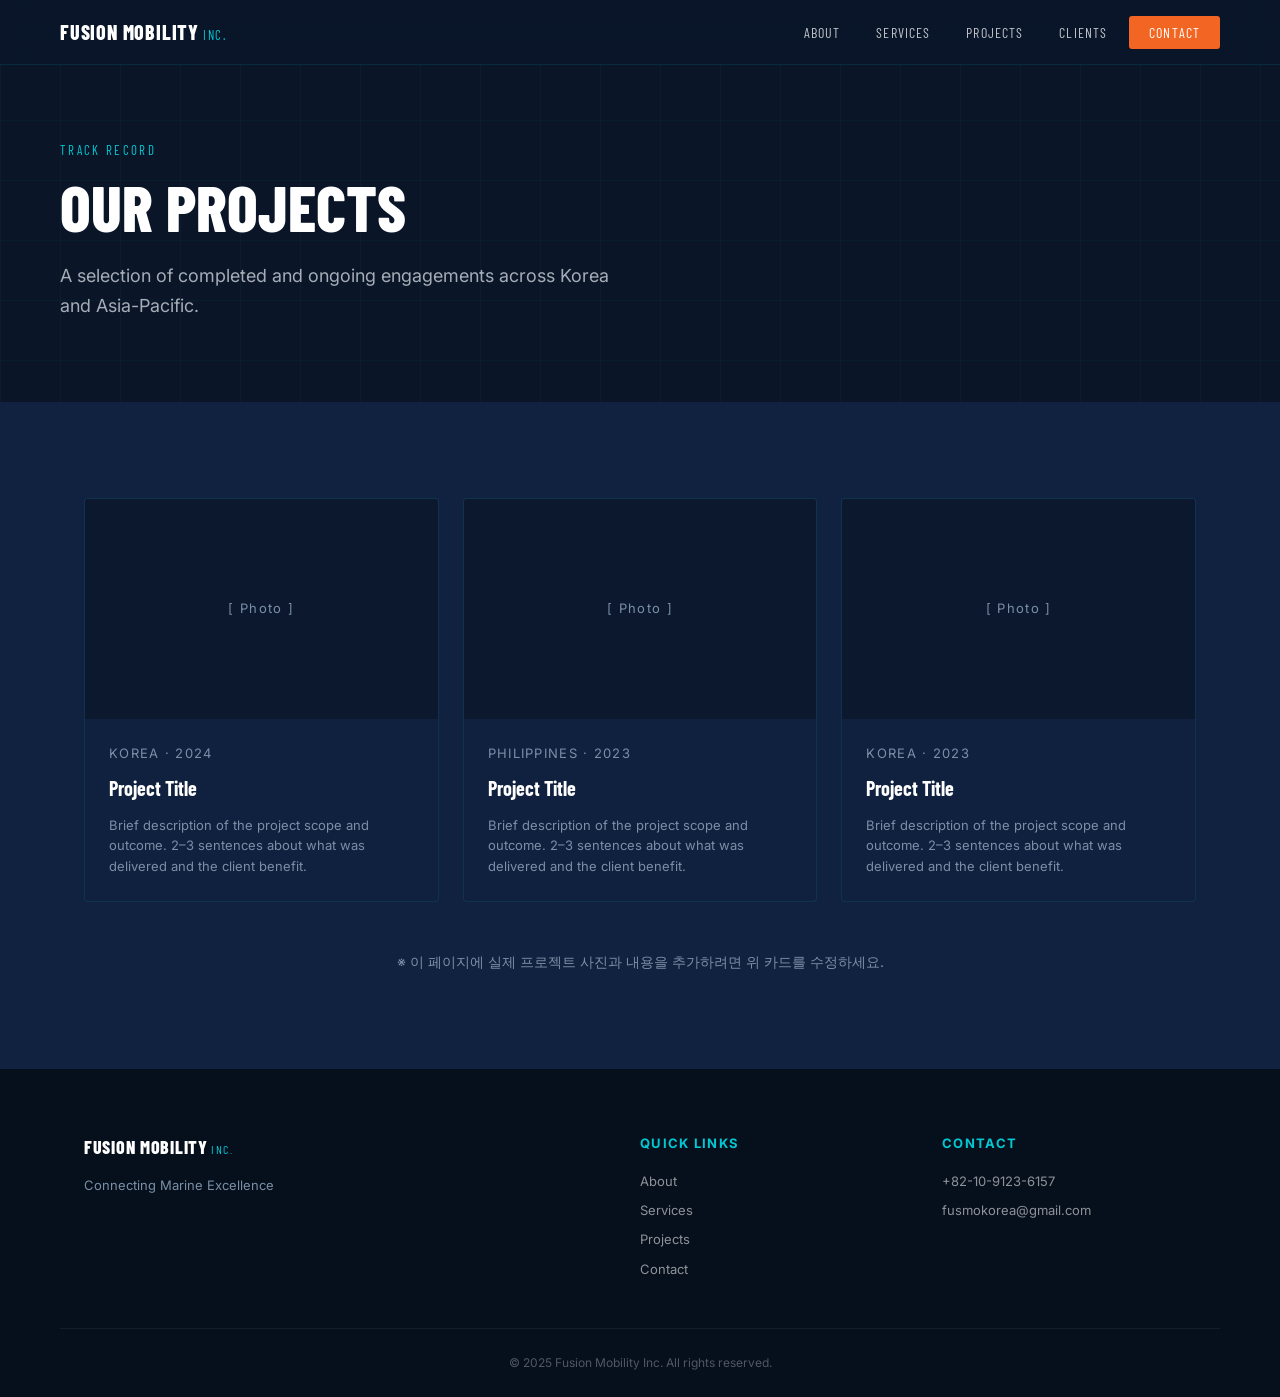
==== projects.html @ 36371d12 "Add files via upload" ====
<!DOCTYPE html>
<html lang="en">
<head>
  <meta charset="UTF-8"/>
  <meta name="viewport" content="width=device-width, initial-scale=1.0"/>
  <title>Projects — Fusion Mobility Inc.</title>
  <link rel="stylesheet" href="assets/css/style.css"/>
  <link rel="preconnect" href="https://fonts.googleapis.com"/>
  <link rel="preconnect" href="https://fonts.gstatic.com" crossorigin/>
  <link href="https://fonts.googleapis.com/css2?family=Barlow+Condensed:wght@400;600;700;800&family=Inter:wght@300;400;500;600&display=swap" rel="stylesheet"/>
</head>
<body>

  <header class="site-header" id="site-header">
    <nav class="nav-inner">
      <a href="index.html" class="logo">
        <span class="logo-main">FUSION MOBILITY</span>
        <span class="logo-sub">INC.</span>
      </a>
      <button class="nav-toggle" id="navToggle" aria-label="Open menu">&#9776;</button>
      <ul class="nav-links" id="navLinks">
        <li><a href="index.html#about">About</a></li>
        <li><a href="index.html#services">Services</a></li>
        <li><a href="projects.html">Projects</a></li>
        <li><a href="index.html#clients">Clients</a></li>
        <li><a href="contact.html" class="nav-cta">Contact</a></li>
      </ul>
    </nav>
  </header>

  <section class="page-hero">
    <div class="page-hero-inner">
      <div class="section-label">Track Record</div>
      <h1>Our Projects</h1>
      <p>A selection of completed and ongoing engagements across Korea and Asia-Pacific.</p>
    </div>
  </section>

  <section class="section" style="background: var(--deep);">
    <div class="container">
      <!-- 
        프로젝트 카드 추가 방법:
        아래 카드 블록을 복사해서 원하는 만큼 추가하세요.
        project-img 안에 <img src="../assets/images/프로젝트사진.jpg" alt="설명"> 을 넣으면 됩니다.
      -->
      <div class="projects-grid">

        <div class="project-card">
          <div class="project-img">[ Photo ]</div>
          <div class="project-body">
            <p class="project-meta">Korea · 2024</p>
            <h3>Project Title</h3>
            <p>Brief description of the project scope and outcome. 2–3 sentences about what was delivered and the client benefit.</p>
          </div>
        </div>

        <div class="project-card">
          <div class="project-img">[ Photo ]</div>
          <div class="project-body">
            <p class="project-meta">Philippines · 2023</p>
            <h3>Project Title</h3>
            <p>Brief description of the project scope and outcome. 2–3 sentences about what was delivered and the client benefit.</p>
          </div>
        </div>

        <div class="project-card">
          <div class="project-img">[ Photo ]</div>
          <div class="project-body">
            <p class="project-meta">Korea · 2023</p>
            <h3>Project Title</h3>
            <p>Brief description of the project scope and outcome. 2–3 sentences about what was delivered and the client benefit.</p>
          </div>
        </div>

      </div>

      <p style="margin-top:48px; color:var(--muted); font-size:14px; text-align:center;">
        ※ 이 페이지에 실제 프로젝트 사진과 내용을 추가하려면 위 카드를 수정하세요.
      </p>
    </div>
  </section>

  <footer class="site-footer">
    <div class="container footer-grid">
      <div class="footer-brand">
        <span class="logo-main">FUSION MOBILITY</span><span class="logo-sub"> INC.</span>
        <p>Connecting Marine Excellence</p>
      </div>
      <div class="footer-col">
        <strong>Quick Links</strong>
        <ul>
          <li><a href="index.html#about">About</a></li>
          <li><a href="index.html#services">Services</a></li>
          <li><a href="projects.html">Projects</a></li>
          <li><a href="contact.html">Contact</a></li>
        </ul>
      </div>
      <div class="footer-col">
        <strong>Contact</strong>
        <ul>
          <li>+82-10-9123-6157</li>
          <li><a href="mailto:fusmokorea@gmail.com">fusmokorea@gmail.com</a></li>
        </ul>
      </div>
    </div>
    <div class="footer-bottom">
      <span>© 2025 Fusion Mobility Inc. All rights reserved.</span>
    </div>
  </footer>

  <script src="assets/js/main.js"></script>
</body>
</html>
---- assets/css/style.css ----
/* =============================================
   FUSION MOBILITY INC — Main Stylesheet
   Color palette:
     Navy   #0A1628
     Deep   #112240
     Cyan   #00C9D4  (accent)
     Orange #F26522  (accent 2)
     Light  #E8EDF3
     White  #FFFFFF
   ============================================= */

*, *::before, *::after { box-sizing: border-box; margin: 0; padding: 0; }

:root {
  --navy:   #0A1628;
  --deep:   #112240;
  --cyan:   #00C9D4;
  --orange: #F26522;
  --light:  #E8EDF3;
  --muted:  #7A8FA6;
  --white:  #FFFFFF;
  --font-display: 'Barlow Condensed', sans-serif;
  --font-body:    'Inter', sans-serif;
  --max-w: 1160px;
  --section-pad: 96px;
}

html { scroll-behavior: smooth; }

body {
  font-family: var(--font-body);
  background: var(--navy);
  color: var(--light);
  line-height: 1.65;
  font-size: 16px;
}

a { color: inherit; text-decoration: none; }

/* ── UTILITY ── */
.container { max-width: var(--max-w); margin: 0 auto; padding: 0 24px; }
.section    { padding: var(--section-pad) 0; }
.section-label {
  font-family: var(--font-display);
  font-size: 13px;
  letter-spacing: 0.18em;
  text-transform: uppercase;
  color: var(--cyan);
  margin-bottom: 12px;
}
.section-title {
  font-family: var(--font-display);
  font-size: clamp(32px, 5vw, 52px);
  font-weight: 700;
  line-height: 1.1;
  color: var(--white);
  margin-bottom: 48px;
}

/* ── BUTTONS ── */
.btn {
  display: inline-block;
  font-family: var(--font-display);
  font-weight: 600;
  font-size: 15px;
  letter-spacing: 0.06em;
  text-transform: uppercase;
  padding: 14px 32px;
  border-radius: 3px;
  transition: all 0.2s;
  cursor: pointer;
  border: 2px solid transparent;
}
.btn-primary {
  background: var(--orange);
  color: var(--white);
  border-color: var(--orange);
}
.btn-primary:hover { background: #d9531c; border-color: #d9531c; }
.btn-ghost {
  background: transparent;
  color: var(--white);
  border-color: rgba(255,255,255,0.35);
}
.btn-ghost:hover { border-color: var(--cyan); color: var(--cyan); }

/* ── HEADER / NAV ── */
.site-header {
  position: fixed;
  top: 0; left: 0; right: 0;
  z-index: 100;
  padding: 0 24px;
  background: rgba(10, 22, 40, 0.85);
  backdrop-filter: blur(12px);
  border-bottom: 1px solid rgba(0,201,212,0.12);
  transition: background 0.3s;
}
.nav-inner {
  max-width: var(--max-w);
  margin: 0 auto;
  height: 64px;
  display: flex;
  align-items: center;
  justify-content: space-between;
}
.logo { display: flex; align-items: baseline; gap: 4px; }
.logo-main {
  font-family: var(--font-display);
  font-weight: 800;
  font-size: 20px;
  letter-spacing: 0.04em;
  color: var(--white);
}
.logo-sub {
  font-family: var(--font-display);
  font-size: 13px;
  color: var(--cyan);
  letter-spacing: 0.12em;
}
.nav-links {
  list-style: none;
  display: flex;
  gap: 8px;
  align-items: center;
}
.nav-links a {
  font-family: var(--font-display);
  font-size: 14px;
  letter-spacing: 0.08em;
  text-transform: uppercase;
  color: rgba(255,255,255,0.75);
  padding: 8px 14px;
  border-radius: 3px;
  transition: color 0.2s;
}
.nav-links a:hover { color: var(--cyan); }
.nav-cta {
  background: var(--orange) !important;
  color: var(--white) !important;
  padding: 8px 20px !important;
}
.nav-cta:hover { background: #d9531c !important; }
.nav-toggle {
  display: none;
  background: none;
  border: none;
  color: var(--white);
  font-size: 24px;
  cursor: pointer;
}

/* ── HERO ── */
.hero {
  min-height: 100vh;
  background: var(--navy);
  display: flex;
  flex-direction: column;
  justify-content: center;
  padding: 120px 24px 80px;
  position: relative;
  overflow: hidden;
}
.hero-bg-lines {
  position: absolute;
  inset: 0;
  background-image:
    linear-gradient(rgba(0,201,212,0.04) 1px, transparent 1px),
    linear-gradient(90deg, rgba(0,201,212,0.04) 1px, transparent 1px);
  background-size: 60px 60px;
  pointer-events: none;
}
.hero::after {
  content: '';
  position: absolute;
  top: -200px; right: -200px;
  width: 700px; height: 700px;
  background: radial-gradient(circle, rgba(0,201,212,0.07) 0%, transparent 65%);
  pointer-events: none;
}
.hero-content {
  max-width: var(--max-w);
  margin: 0 auto;
  width: 100%;
  position: relative;
  z-index: 1;
}
.hero-eyebrow {
  font-family: var(--font-display);
  font-size: 13px;
  letter-spacing: 0.2em;
  text-transform: uppercase;
  color: var(--cyan);
  margin-bottom: 20px;
}
.hero-title {
  font-family: var(--font-display);
  font-size: clamp(48px, 8vw, 90px);
  font-weight: 800;
  line-height: 1.0;
  color: var(--white);
  margin-bottom: 28px;
  text-transform: uppercase;
}
.hero-accent { color: var(--cyan); }
.hero-sub {
  font-size: 18px;
  color: rgba(232,237,243,0.7);
  margin-bottom: 40px;
  max-width: 520px;
  line-height: 1.7;
}
.hero-actions { display: flex; gap: 16px; flex-wrap: wrap; }
.hero-stats {
  max-width: var(--max-w);
  margin: 60px auto 0;
  width: 100%;
  display: grid;
  grid-template-columns: repeat(4, 1fr);
  gap: 1px;
  background: rgba(0,201,212,0.15);
  border: 1px solid rgba(0,201,212,0.15);
  border-radius: 4px;
  position: relative;
  z-index: 1;
}
.stat {
  background: rgba(17,34,64,0.8);
  padding: 28px 20px;
  display: flex;
  flex-direction: column;
  align-items: center;
  gap: 4px;
}
.stat-num {
  font-family: var(--font-display);
  font-size: 40px;
  font-weight: 700;
  color: var(--cyan);
  line-height: 1;
}
.stat-label {
  font-size: 12px;
  text-transform: uppercase;
  letter-spacing: 0.1em;
  color: var(--muted);
}

/* ── ABOUT ── */
.about { background: var(--deep); }
.about-grid {
  display: grid;
  grid-template-columns: 1fr 1fr;
  gap: 64px;
  align-items: start;
}
.about-text p {
  color: rgba(232,237,243,0.8);
  margin-bottom: 20px;
  font-size: 16px;
}
.about-certs { display: flex; flex-direction: column; gap: 20px; }
.cert-item {
  display: flex;
  gap: 16px;
  align-items: flex-start;
  padding: 20px;
  background: rgba(10,22,40,0.6);
  border: 1px solid rgba(0,201,212,0.12);
  border-radius: 4px;
}
.cert-track { border-color: rgba(242,101,34,0.2); }
.cert-icon { font-size: 20px; color: var(--cyan); flex-shrink: 0; margin-top: 2px; }
.cert-item strong { display: block; font-size: 14px; font-weight: 600; color: var(--white); margin-bottom: 2px; }
.cert-item span { font-size: 13px; color: var(--muted); }

/* ── SERVICES ── */
.services { background: var(--navy); }
.services-grid {
  display: grid;
  grid-template-columns: repeat(4, 1fr);
  gap: 1px;
  background: rgba(0,201,212,0.08);
  border: 1px solid rgba(0,201,212,0.08);
  border-radius: 4px;
  overflow: hidden;
}
.service-card {
  background: var(--deep);
  padding: 32px 24px;
  display: flex;
  flex-direction: column;
  gap: 10px;
  transition: background 0.2s;
  position: relative;
}
.service-card:hover { background: rgba(0,201,212,0.06); }
.service-num {
  font-family: var(--font-display);
  font-size: 13px;
  letter-spacing: 0.12em;
  color: var(--cyan);
  font-weight: 600;
}
.service-card h3 {
  font-family: var(--font-display);
  font-size: 20px;
  font-weight: 700;
  color: var(--white);
  line-height: 1.2;
}
.service-card p {
  font-size: 13px;
  color: var(--muted);
  line-height: 1.55;
  flex: 1;
}
.card-arrow {
  font-size: 18px;
  color: var(--orange);
  transition: transform 0.2s;
}
.service-card:hover .card-arrow { transform: translateX(4px); }

/* ── CLIENTS ── */
.clients { background: var(--deep); }
.clients-grid {
  display: grid;
  grid-template-columns: repeat(3, 1fr);
  gap: 16px;
}
.client-item {
  background: rgba(10,22,40,0.6);
  border: 1px solid rgba(0,201,212,0.12);
  border-radius: 4px;
  padding: 28px 24px;
  font-family: var(--font-display);
  font-size: 20px;
  font-weight: 600;
  color: var(--white);
  text-align: center;
  letter-spacing: 0.03em;
  transition: border-color 0.2s;
}
.client-item:hover { border-color: var(--cyan); }

/* ── CTA STRIP ── */
.cta-strip {
  background: linear-gradient(135deg, var(--orange) 0%, #c44d0f 100%);
  padding: 64px 24px;
}
.cta-inner {
  display: flex;
  align-items: center;
  justify-content: space-between;
  gap: 32px;
  flex-wrap: wrap;
}
.cta-inner h2 {
  font-family: var(--font-display);
  font-size: clamp(24px, 4vw, 40px);
  font-weight: 700;
  color: var(--white);
}
.cta-strip .btn-primary {
  background: var(--white);
  color: var(--orange);
  border-color: var(--white);
}
.cta-strip .btn-primary:hover { background: var(--light); }

/* ── FOOTER ── */
.site-footer {
  background: #060f1c;
  padding: 64px 24px 0;
}
.footer-grid {
  display: grid;
  grid-template-columns: 2fr 1fr 1fr;
  gap: 48px;
  padding-bottom: 48px;
  border-bottom: 1px solid rgba(255,255,255,0.06);
}
.footer-brand .logo-main { font-family: var(--font-display); font-weight: 800; font-size: 18px; color: var(--white); }
.footer-brand .logo-sub  { font-family: var(--font-display); font-size: 12px; color: var(--cyan); letter-spacing: 0.12em; }
.footer-brand p { font-size: 13px; color: var(--muted); margin-top: 12px; }
.footer-col strong { font-size: 13px; text-transform: uppercase; letter-spacing: 0.1em; color: var(--cyan); display: block; margin-bottom: 16px; }
.footer-col ul { list-style: none; display: flex; flex-direction: column; gap: 8px; }
.footer-col li { font-size: 13px; color: rgba(255,255,255,0.55); }
.footer-col a:hover { color: var(--cyan); }
.footer-bottom {
  text-align: center;
  padding: 24px 0;
  font-size: 12px;
  color: rgba(255,255,255,0.3);
}

/* ── SERVICE DETAIL PAGES ── */
.page-hero {
  padding: 140px 24px 80px;
  background: var(--navy);
  position: relative;
  overflow: hidden;
}
.page-hero::before {
  content: '';
  position: absolute;
  inset: 0;
  background-image:
    linear-gradient(rgba(0,201,212,0.04) 1px, transparent 1px),
    linear-gradient(90deg, rgba(0,201,212,0.04) 1px, transparent 1px);
  background-size: 60px 60px;
}
.page-hero-inner { max-width: var(--max-w); margin: 0 auto; position: relative; }
.page-hero .service-num {
  display: block;
  font-family: var(--font-display);
  font-size: 13px;
  letter-spacing: 0.18em;
  color: var(--cyan);
  margin-bottom: 16px;
}
.page-hero h1 {
  font-family: var(--font-display);
  font-size: clamp(36px, 6vw, 64px);
  font-weight: 800;
  color: var(--white);
  text-transform: uppercase;
  line-height: 1.05;
  margin-bottom: 20px;
}
.page-hero p {
  font-size: 18px;
  color: rgba(232,237,243,0.7);
  max-width: 560px;
  line-height: 1.7;
}
.service-detail-body { background: var(--deep); }
.detail-grid {
  display: grid;
  grid-template-columns: 1fr 1fr;
  gap: 64px;
  padding: var(--section-pad) 0;
}
.detail-points { display: flex; flex-direction: column; gap: 24px; }
.detail-point {
  padding: 24px;
  background: rgba(10,22,40,0.5);
  border-left: 3px solid var(--cyan);
  border-radius: 0 4px 4px 0;
}
.detail-point h4 {
  font-family: var(--font-display);
  font-size: 16px;
  font-weight: 700;
  color: var(--white);
  margin-bottom: 8px;
}
.detail-point p { font-size: 14px; color: var(--muted); line-height: 1.6; }
.detail-cta { margin-top: 48px; }
.detail-intro { font-size: 16px; color: rgba(232,237,243,0.8); line-height: 1.75; margin-bottom: 32px; }

/* ── CONTACT PAGE ── */
.contact-section { background: var(--deep); padding: var(--section-pad) 24px; }
.contact-grid {
  max-width: var(--max-w);
  margin: 0 auto;
  display: grid;
  grid-template-columns: 1fr 1.4fr;
  gap: 64px;
}
.contact-info { display: flex; flex-direction: column; gap: 28px; }
.contact-block strong { display: block; font-size: 13px; letter-spacing: 0.1em; text-transform: uppercase; color: var(--cyan); margin-bottom: 8px; }
.contact-block p, .contact-block a { font-size: 15px; color: rgba(232,237,243,0.8); line-height: 1.65; }
.contact-block a:hover { color: var(--cyan); }
.contact-form { display: flex; flex-direction: column; gap: 16px; }
.form-row { display: grid; grid-template-columns: 1fr 1fr; gap: 16px; }
.form-field { display: flex; flex-direction: column; gap: 6px; }
.form-field label { font-size: 12px; letter-spacing: 0.1em; text-transform: uppercase; color: var(--muted); }
.form-field input,
.form-field select,
.form-field textarea {
  background: rgba(10,22,40,0.6);
  border: 1px solid rgba(0,201,212,0.2);
  border-radius: 3px;
  padding: 12px 16px;
  color: var(--white);
  font-family: var(--font-body);
  font-size: 15px;
  outline: none;
  transition: border-color 0.2s;
}
.form-field input:focus,
.form-field select:focus,
.form-field textarea:focus { border-color: var(--cyan); }
.form-field select { appearance: none; }
.form-field textarea { resize: vertical; min-height: 140px; }
.form-submit { margin-top: 8px; }

/* ── PROJECTS PAGE ── */
.projects-grid {
  display: grid;
  grid-template-columns: repeat(3, 1fr);
  gap: 24px;
}
.project-card {
  background: rgba(17,34,64,0.8);
  border: 1px solid rgba(0,201,212,0.1);
  border-radius: 4px;
  overflow: hidden;
  transition: border-color 0.2s, transform 0.2s;
}
.project-card:hover { border-color: var(--cyan); transform: translateY(-3px); }
.project-img {
  width: 100%; height: 220px;
  background: rgba(10,22,40,0.8);
  display: flex;
  align-items: center;
  justify-content: center;
  color: var(--muted);
  font-size: 13px;
  letter-spacing: 0.1em;
}
.project-body { padding: 24px; }
.project-meta {
  font-size: 12px;
  color: var(--cyan);
  text-transform: uppercase;
  letter-spacing: 0.1em;
  margin-bottom: 8px;
}
.project-body h3 {
  font-family: var(--font-display);
  font-size: 20px;
  color: var(--white);
  margin-bottom: 10px;
}
.project-body p { font-size: 13px; color: var(--muted); line-height: 1.6; }

/* ── RESPONSIVE ── */
@media (max-width: 1024px) {
  .services-grid { grid-template-columns: repeat(2, 1fr); }
  .hero-stats { grid-template-columns: repeat(2, 1fr); }
}

@media (max-width: 768px) {
  :root { --section-pad: 64px; }
  .nav-links {
    display: none;
    position: absolute;
    top: 64px; left: 0; right: 0;
    background: var(--deep);
    flex-direction: column;
    padding: 16px 0;
    border-bottom: 1px solid rgba(0,201,212,0.12);
  }
  .nav-links.open { display: flex; }
  .nav-toggle { display: block; }
  .hero-title { font-size: clamp(38px, 10vw, 60px); }
  .about-grid { grid-template-columns: 1fr; gap: 40px; }
  .services-grid { grid-template-columns: 1fr; }
  .clients-grid { grid-template-columns: 1fr 1fr; }
  .footer-grid { grid-template-columns: 1fr; }
  .contact-grid { grid-template-columns: 1fr; }
  .detail-grid { grid-template-columns: 1fr; }
  .form-row { grid-template-columns: 1fr; }
  .projects-grid { grid-template-columns: 1fr; }
  .cta-inner { flex-direction: column; text-align: center; }
  .br-desk { display: none; }
}

@media (max-width: 480px) {
  .hero-stats { grid-template-columns: 1fr 1fr; }
  .clients-grid { grid-template-columns: 1fr; }
}
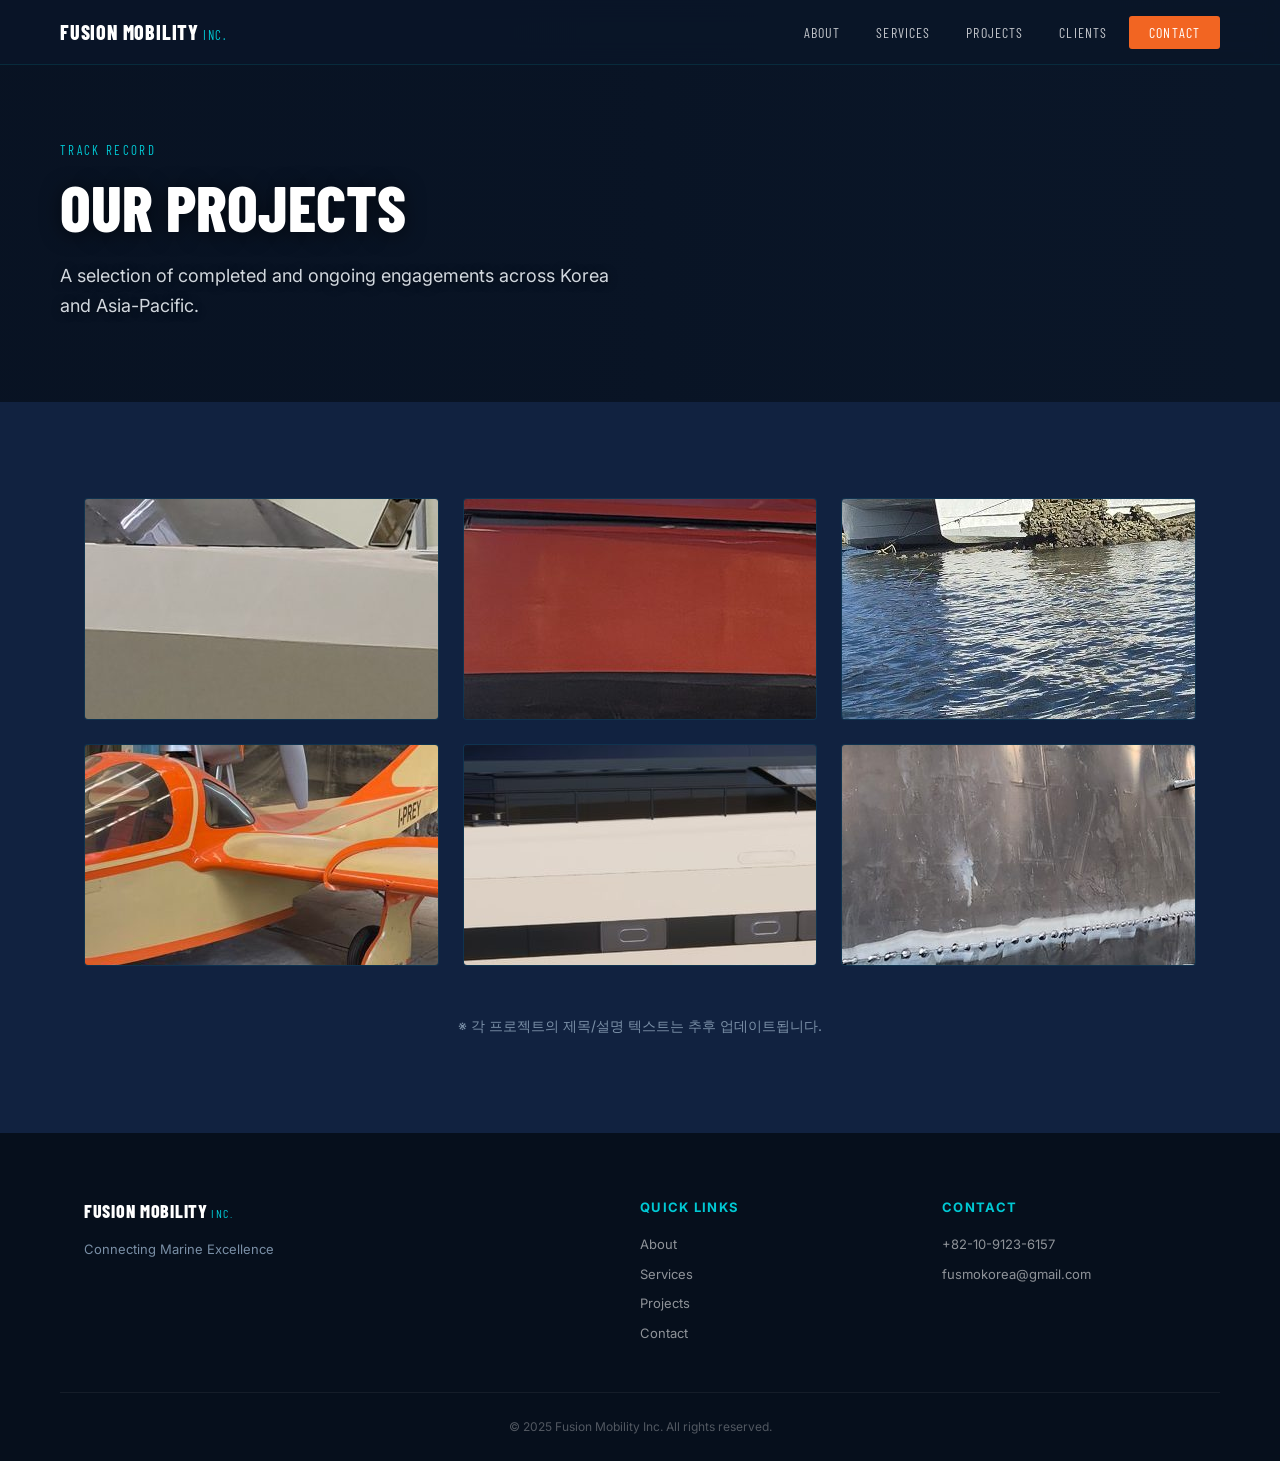
==== commit b187e14b: "Add files via upload" ====
--- a/projects.html
+++ b/projects.html
@@ -42,40 +42,38 @@
         프로젝트 카드 추가 방법:
         아래 카드 블록을 복사해서 원하는 만큼 추가하세요.
         project-img 안에 <img src="../assets/images/프로젝트사진.jpg" alt="설명"> 을 넣으면 됩니다.
+        설명 텍스트(project-body)는 추후 업데이트 예정 — 현재는 사진만 표시.
       -->
       <div class="projects-grid">
 
         <div class="project-card">
-          <div class="project-img">[ Photo ]</div>
-          <div class="project-body">
-            <p class="project-meta">Korea · 2024</p>
-            <h3>Project Title</h3>
-            <p>Brief description of the project scope and outcome. 2–3 sentences about what was delivered and the client benefit.</p>
-          </div>
+          <div class="project-img"><img src="assets/images/project-01.jpg" alt="알루미늄 선체 건조 작업"/></div>
         </div>
 
         <div class="project-card">
-          <div class="project-img">[ Photo ]</div>
-          <div class="project-body">
-            <p class="project-meta">Philippines · 2023</p>
-            <h3>Project Title</h3>
-            <p>Brief description of the project scope and outcome. 2–3 sentences about what was delivered and the client benefit.</p>
-          </div>
+          <div class="project-img"><img src="assets/images/project-02.jpg" alt="FMB 400 진수 작업"/></div>
         </div>
 
         <div class="project-card">
-          <div class="project-img">[ Photo ]</div>
-          <div class="project-body">
-            <p class="project-meta">Korea · 2023</p>
-            <h3>Project Title</h3>
-            <p>Brief description of the project scope and outcome. 2–3 sentences about what was delivered and the client benefit.</p>
-          </div>
+          <div class="project-img"><img src="assets/images/project-03.jpg" alt="카타마란 현장 인도"/></div>
+        </div>
+
+        <div class="project-card">
+          <div class="project-img"><img src="assets/images/project-04.jpg" alt="항공기 프로젝트"/></div>
+        </div>
+
+        <div class="project-card">
+          <div class="project-img"><img src="assets/images/project-05.jpg" alt="카타마란 디자인 렌더링"/></div>
+        </div>
+
+        <div class="project-card">
+          <div class="project-img"><img src="assets/images/project-06.jpg" alt="카타마란 선체 건조"/></div>
         </div>
 
       </div>
 
       <p style="margin-top:48px; color:var(--muted); font-size:14px; text-align:center;">
-        ※ 이 페이지에 실제 프로젝트 사진과 내용을 추가하려면 위 카드를 수정하세요.
+        ※ 각 프로젝트의 제목/설명 텍스트는 추후 업데이트됩니다.
       </p>
     </div>
   </section>
--- a/assets/css/style.css
+++ b/assets/css/style.css
@@ -1,12 +1,5 @@
 /* =============================================
    FUSION MOBILITY INC — Main Stylesheet
-   Color palette:
-     Navy   #0A1628
-     Deep   #112240
-     Cyan   #00C9D4  (accent)
-     Orange #F26522  (accent 2)
-     Light  #E8EDF3
-     White  #FFFFFF
    ============================================= */
 
 *, *::before, *::after { box-sizing: border-box; margin: 0; padding: 0; }
@@ -37,7 +30,6 @@
 
 a { color: inherit; text-decoration: none; }
 
-/* ── UTILITY ── */
 .container { max-width: var(--max-w); margin: 0 auto; padding: 0 24px; }
 .section    { padding: var(--section-pad) 0; }
 .section-label {
@@ -71,26 +63,18 @@
   cursor: pointer;
   border: 2px solid transparent;
 }
-.btn-primary {
-  background: var(--orange);
-  color: var(--white);
-  border-color: var(--orange);
-}
-.btn-primary:hover { background: #d9531c; border-color: #d9531c; }
-.btn-ghost {
-  background: transparent;
-  color: var(--white);
-  border-color: rgba(255,255,255,0.35);
-}
-.btn-ghost:hover { border-color: var(--cyan); color: var(--cyan); }
-
-/* ── HEADER / NAV ── */
+.btn-primary { background: var(--orange); color: var(--white); border-color: var(--orange); }
+.btn-primary:hover { background: #d9531c; border-color: #d9531c; transform: translateY(-1px); }
+.btn-ghost { background: transparent; color: var(--white); border-color: rgba(255,255,255,0.5); }
+.btn-ghost:hover { border-color: var(--cyan); color: var(--cyan); transform: translateY(-1px); }
+
+/* ── HEADER ── */
 .site-header {
   position: fixed;
   top: 0; left: 0; right: 0;
   z-index: 100;
   padding: 0 24px;
-  background: rgba(10, 22, 40, 0.85);
+  background: rgba(10,22,40,0.88);
   backdrop-filter: blur(12px);
   border-bottom: 1px solid rgba(0,201,212,0.12);
   transition: background 0.3s;
@@ -104,25 +88,9 @@
   justify-content: space-between;
 }
 .logo { display: flex; align-items: baseline; gap: 4px; }
-.logo-main {
-  font-family: var(--font-display);
-  font-weight: 800;
-  font-size: 20px;
-  letter-spacing: 0.04em;
-  color: var(--white);
-}
-.logo-sub {
-  font-family: var(--font-display);
-  font-size: 13px;
-  color: var(--cyan);
-  letter-spacing: 0.12em;
-}
-.nav-links {
-  list-style: none;
-  display: flex;
-  gap: 8px;
-  align-items: center;
-}
+.logo-main { font-family: var(--font-display); font-weight: 800; font-size: 20px; letter-spacing: 0.04em; color: var(--white); }
+.logo-sub  { font-family: var(--font-display); font-size: 13px; color: var(--cyan); letter-spacing: 0.12em; }
+.nav-links { list-style: none; display: flex; gap: 8px; align-items: center; }
 .nav-links a {
   font-family: var(--font-display);
   font-size: 14px;
@@ -134,25 +102,14 @@
   transition: color 0.2s;
 }
 .nav-links a:hover { color: var(--cyan); }
-.nav-cta {
-  background: var(--orange) !important;
-  color: var(--white) !important;
-  padding: 8px 20px !important;
-}
+.nav-cta { background: var(--orange) !important; color: var(--white) !important; padding: 8px 20px !important; }
 .nav-cta:hover { background: #d9531c !important; }
-.nav-toggle {
-  display: none;
-  background: none;
-  border: none;
-  color: var(--white);
-  font-size: 24px;
-  cursor: pointer;
-}
+.nav-toggle { display: none; background: none; border: none; color: var(--white); font-size: 24px; cursor: pointer; }
 
 /* ── HERO ── */
 .hero {
   min-height: 100vh;
-  background: var(--navy);
+  background: url('../images/hero-bg.jpg') center/cover no-repeat;
   display: flex;
   flex-direction: column;
   justify-content: center;
@@ -160,23 +117,22 @@
   position: relative;
   overflow: hidden;
 }
-.hero-bg-lines {
+/* 좌측만 어둡게, 우측 이미지 선명하게 */
+.hero::before {
+  content: '';
   position: absolute;
   inset: 0;
-  background-image:
-    linear-gradient(rgba(0,201,212,0.04) 1px, transparent 1px),
-    linear-gradient(90deg, rgba(0,201,212,0.04) 1px, transparent 1px);
-  background-size: 60px 60px;
+  background: linear-gradient(
+    to right,
+    rgba(8,18,34,0.88) 0%,
+    rgba(8,18,34,0.65) 38%,
+    rgba(8,18,34,0.18) 62%,
+    transparent 100%
+  );
+  z-index: 0;
   pointer-events: none;
 }
-.hero::after {
-  content: '';
-  position: absolute;
-  top: -200px; right: -200px;
-  width: 700px; height: 700px;
-  background: radial-gradient(circle, rgba(0,201,212,0.07) 0%, transparent 65%);
-  pointer-events: none;
-}
+.hero-bg-lines { display: none; }
 .hero-content {
   max-width: var(--max-w);
   margin: 0 auto;
@@ -200,16 +156,21 @@
   color: var(--white);
   margin-bottom: 28px;
   text-transform: uppercase;
+  text-shadow: 0 2px 24px rgba(0,0,0,0.5);
+  max-width: 700px;
 }
 .hero-accent { color: var(--cyan); }
 .hero-sub {
   font-size: 18px;
-  color: rgba(232,237,243,0.7);
+  color: rgba(232,237,243,0.90);
   margin-bottom: 40px;
-  max-width: 520px;
+  max-width: 480px;
   line-height: 1.7;
+  text-shadow: 0 1px 10px rgba(0,0,0,0.6);
 }
 .hero-actions { display: flex; gap: 16px; flex-wrap: wrap; }
+
+/* ── STATS HOVER ── */
 .hero-stats {
   max-width: var(--max-w);
   margin: 60px auto 0;
@@ -217,167 +178,142 @@
   display: grid;
   grid-template-columns: repeat(4, 1fr);
   gap: 1px;
-  background: rgba(0,201,212,0.15);
-  border: 1px solid rgba(0,201,212,0.15);
+  background: rgba(0,201,212,0.20);
+  border: 1px solid rgba(0,201,212,0.20);
   border-radius: 4px;
   position: relative;
   z-index: 1;
 }
 .stat {
-  background: rgba(17,34,64,0.8);
+  background: rgba(10,22,40,0.82);
+  backdrop-filter: blur(8px);
   padding: 28px 20px;
   display: flex;
   flex-direction: column;
   align-items: center;
-  gap: 4px;
-}
+  gap: 6px;
+  cursor: default;
+  transition: background 0.3s, transform 0.3s;
+  position: relative;
+  overflow: hidden;
+}
+.stat::before {
+  content: '';
+  position: absolute;
+  bottom: 0; left: 0; right: 0;
+  height: 3px;
+  background: var(--cyan);
+  transform: scaleX(0);
+  transition: transform 0.3s ease;
+}
+.stat:hover { background: rgba(0,201,212,0.14); transform: translateY(-4px); }
+.stat:hover::before { transform: scaleX(1); }
 .stat-num {
   font-family: var(--font-display);
-  font-size: 40px;
+  font-size: 44px;
   font-weight: 700;
   color: var(--cyan);
   line-height: 1;
-}
+  transition: color 0.3s, transform 0.3s;
+}
+.stat:hover .stat-num { color: var(--white); transform: scale(1.08); }
 .stat-label {
   font-size: 12px;
   text-transform: uppercase;
-  letter-spacing: 0.1em;
+  letter-spacing: 0.12em;
   color: var(--muted);
-}
-
-/* ── ABOUT ── */
-.about { background: var(--deep); }
-.about-grid {
-  display: grid;
-  grid-template-columns: 1fr 1fr;
-  gap: 64px;
-  align-items: start;
-}
-.about-text p {
-  color: rgba(232,237,243,0.8);
-  margin-bottom: 20px;
-  font-size: 16px;
-}
+  transition: color 0.3s;
+}
+.stat:hover .stat-label { color: var(--cyan); }
+
+/* ── ABOUT — 배경 이미지 선명하게 ── */
+.about {
+  background: url('../images/about-bg.jpg') center/cover no-repeat;
+  position: relative;
+}
+.about::before {
+  content: '';
+  position: absolute;
+  inset: 0;
+  background: rgba(8,18,34,0.60);  /* 60%만 — 이미지 보임 */
+  z-index: 0;
+}
+.about .container { position: relative; z-index: 1; }
+.about-grid { display: grid; grid-template-columns: 1fr 1fr; gap: 64px; align-items: start; }
+.about-text p { color: rgba(232,237,243,0.90); margin-bottom: 20px; font-size: 16px; }
 .about-certs { display: flex; flex-direction: column; gap: 20px; }
 .cert-item {
-  display: flex;
-  gap: 16px;
-  align-items: flex-start;
+  display: flex; gap: 16px; align-items: flex-start;
   padding: 20px;
-  background: rgba(10,22,40,0.6);
-  border: 1px solid rgba(0,201,212,0.12);
+  background: rgba(8,18,34,0.55);
+  border: 1px solid rgba(0,201,212,0.20);
   border-radius: 4px;
-}
-.cert-track { border-color: rgba(242,101,34,0.2); }
+  transition: border-color 0.25s, background 0.25s;
+}
+.cert-item:hover { border-color: var(--cyan); background: rgba(0,201,212,0.10); }
+.cert-track { border-color: rgba(242,101,34,0.30); }
+.cert-track:hover { border-color: var(--orange); background: rgba(242,101,34,0.08); }
 .cert-icon { font-size: 20px; color: var(--cyan); flex-shrink: 0; margin-top: 2px; }
 .cert-item strong { display: block; font-size: 14px; font-weight: 600; color: var(--white); margin-bottom: 2px; }
 .cert-item span { font-size: 13px; color: var(--muted); }
 
-/* ── SERVICES ── */
-.services { background: var(--navy); }
+/* ── SERVICES — 배경 이미지 선명하게 ── */
+.services {
+  background: url('../images/service-bg.jpg') center/cover no-repeat;
+  position: relative;
+}
+.services::before {
+  content: '';
+  position: absolute;
+  inset: 0;
+  background: rgba(8,18,34,0.70);  /* 70%만 */
+  z-index: 0;
+}
+.services .container { position: relative; z-index: 1; }
 .services-grid {
-  display: grid;
-  grid-template-columns: repeat(4, 1fr);
-  gap: 1px;
-  background: rgba(0,201,212,0.08);
-  border: 1px solid rgba(0,201,212,0.08);
-  border-radius: 4px;
-  overflow: hidden;
+  display: grid; grid-template-columns: repeat(4, 1fr);
+  gap: 1px; background: rgba(0,201,212,0.10);
+  border: 1px solid rgba(0,201,212,0.10);
+  border-radius: 4px; overflow: hidden;
 }
 .service-card {
-  background: var(--deep);
+  background: rgba(8,18,34,0.70);
   padding: 32px 24px;
-  display: flex;
-  flex-direction: column;
-  gap: 10px;
-  transition: background 0.2s;
-  position: relative;
-}
-.service-card:hover { background: rgba(0,201,212,0.06); }
-.service-num {
-  font-family: var(--font-display);
-  font-size: 13px;
-  letter-spacing: 0.12em;
-  color: var(--cyan);
-  font-weight: 600;
-}
-.service-card h3 {
-  font-family: var(--font-display);
-  font-size: 20px;
-  font-weight: 700;
-  color: var(--white);
-  line-height: 1.2;
-}
-.service-card p {
-  font-size: 13px;
-  color: var(--muted);
-  line-height: 1.55;
-  flex: 1;
-}
-.card-arrow {
-  font-size: 18px;
-  color: var(--orange);
-  transition: transform 0.2s;
-}
-.service-card:hover .card-arrow { transform: translateX(4px); }
+  display: flex; flex-direction: column; gap: 10px;
+  transition: background 0.25s, transform 0.25s;
+}
+.service-card:hover { background: rgba(0,201,212,0.12); transform: translateY(-3px); }
+.service-num { font-family: var(--font-display); font-size: 13px; letter-spacing: 0.12em; color: var(--cyan); font-weight: 600; }
+.service-card h3 { font-family: var(--font-display); font-size: 20px; font-weight: 700; color: var(--white); line-height: 1.2; }
+.service-card p { font-size: 13px; color: rgba(232,237,243,0.75); line-height: 1.55; flex: 1; }
+.card-arrow { font-size: 18px; color: var(--orange); transition: transform 0.25s; }
+.service-card:hover .card-arrow { transform: translateX(5px); }
 
 /* ── CLIENTS ── */
 .clients { background: var(--deep); }
-.clients-grid {
-  display: grid;
-  grid-template-columns: repeat(3, 1fr);
-  gap: 16px;
-}
+.clients-grid { display: grid; grid-template-columns: repeat(3, 1fr); gap: 16px; }
 .client-item {
   background: rgba(10,22,40,0.6);
   border: 1px solid rgba(0,201,212,0.12);
-  border-radius: 4px;
-  padding: 28px 24px;
-  font-family: var(--font-display);
-  font-size: 20px;
-  font-weight: 600;
-  color: var(--white);
-  text-align: center;
-  letter-spacing: 0.03em;
-  transition: border-color 0.2s;
-}
-.client-item:hover { border-color: var(--cyan); }
+  border-radius: 4px; padding: 28px 24px;
+  font-family: var(--font-display); font-size: 20px; font-weight: 600;
+  color: var(--white); text-align: center; letter-spacing: 0.03em;
+  transition: border-color 0.25s, background 0.25s, transform 0.25s;
+}
+.client-item:hover { border-color: var(--cyan); background: rgba(0,201,212,0.07); transform: translateY(-3px); }
 
 /* ── CTA STRIP ── */
-.cta-strip {
-  background: linear-gradient(135deg, var(--orange) 0%, #c44d0f 100%);
-  padding: 64px 24px;
-}
-.cta-inner {
-  display: flex;
-  align-items: center;
-  justify-content: space-between;
-  gap: 32px;
-  flex-wrap: wrap;
-}
-.cta-inner h2 {
-  font-family: var(--font-display);
-  font-size: clamp(24px, 4vw, 40px);
-  font-weight: 700;
-  color: var(--white);
-}
-.cta-strip .btn-primary {
-  background: var(--white);
-  color: var(--orange);
-  border-color: var(--white);
-}
-.cta-strip .btn-primary:hover { background: var(--light); }
+.cta-strip { background: linear-gradient(135deg, var(--orange) 0%, #c44d0f 100%); padding: 64px 24px; }
+.cta-inner { display: flex; align-items: center; justify-content: space-between; gap: 32px; flex-wrap: wrap; }
+.cta-inner h2 { font-family: var(--font-display); font-size: clamp(24px, 4vw, 40px); font-weight: 700; color: var(--white); }
+.cta-strip .btn-primary { background: var(--white); color: var(--orange); border-color: var(--white); }
+.cta-strip .btn-primary:hover { background: var(--light); transform: translateY(-2px); }
 
 /* ── FOOTER ── */
-.site-footer {
-  background: #060f1c;
-  padding: 64px 24px 0;
-}
+.site-footer { background: #060f1c; padding: 64px 24px 0; }
 .footer-grid {
-  display: grid;
-  grid-template-columns: 2fr 1fr 1fr;
-  gap: 48px;
-  padding-bottom: 48px;
+  display: grid; grid-template-columns: 2fr 1fr 1fr;
+  gap: 48px; padding-bottom: 48px;
   border-bottom: 1px solid rgba(255,255,255,0.06);
 }
 .footer-brand .logo-main { font-family: var(--font-display); font-weight: 800; font-size: 18px; color: var(--white); }
@@ -387,87 +323,52 @@
 .footer-col ul { list-style: none; display: flex; flex-direction: column; gap: 8px; }
 .footer-col li { font-size: 13px; color: rgba(255,255,255,0.55); }
 .footer-col a:hover { color: var(--cyan); }
-.footer-bottom {
-  text-align: center;
-  padding: 24px 0;
-  font-size: 12px;
-  color: rgba(255,255,255,0.3);
-}
-
-/* ── SERVICE DETAIL PAGES ── */
+.footer-bottom { text-align: center; padding: 24px 0; font-size: 12px; color: rgba(255,255,255,0.3); }
+
+/* ── SERVICE DETAIL PAGES — 배경 이미지 선명하게 ── */
 .page-hero {
   padding: 140px 24px 80px;
-  background: var(--navy);
+  background-size: cover !important;
+  background-position: center !important;
+  background-repeat: no-repeat !important;
   position: relative;
   overflow: hidden;
 }
 .page-hero::before {
   content: '';
-  position: absolute;
-  inset: 0;
-  background-image:
-    linear-gradient(rgba(0,201,212,0.04) 1px, transparent 1px),
-    linear-gradient(90deg, rgba(0,201,212,0.04) 1px, transparent 1px);
-  background-size: 60px 60px;
-}
-.page-hero-inner { max-width: var(--max-w); margin: 0 auto; position: relative; }
-.page-hero .service-num {
-  display: block;
-  font-family: var(--font-display);
-  font-size: 13px;
-  letter-spacing: 0.18em;
-  color: var(--cyan);
-  margin-bottom: 16px;
-}
+  position: absolute; inset: 0;
+  background: linear-gradient(
+    to right,
+    rgba(8,18,34,0.85) 0%,
+    rgba(8,18,34,0.60) 45%,
+    rgba(8,18,34,0.20) 70%,
+    transparent 100%
+  );
+  z-index: 0;
+}
+.page-hero-inner { max-width: var(--max-w); margin: 0 auto; position: relative; z-index: 1; }
+.page-hero .service-num { display: block; font-family: var(--font-display); font-size: 13px; letter-spacing: 0.18em; color: var(--cyan); margin-bottom: 16px; }
 .page-hero h1 {
   font-family: var(--font-display);
   font-size: clamp(36px, 6vw, 64px);
-  font-weight: 800;
-  color: var(--white);
-  text-transform: uppercase;
-  line-height: 1.05;
-  margin-bottom: 20px;
-}
-.page-hero p {
-  font-size: 18px;
-  color: rgba(232,237,243,0.7);
-  max-width: 560px;
-  line-height: 1.7;
-}
+  font-weight: 800; color: var(--white);
+  text-transform: uppercase; line-height: 1.05; margin-bottom: 20px;
+  text-shadow: 0 2px 20px rgba(0,0,0,0.6);
+}
+.page-hero p { font-size: 18px; color: rgba(232,237,243,0.90); max-width: 560px; line-height: 1.7; text-shadow: 0 1px 8px rgba(0,0,0,0.5); }
 .service-detail-body { background: var(--deep); }
-.detail-grid {
-  display: grid;
-  grid-template-columns: 1fr 1fr;
-  gap: 64px;
-  padding: var(--section-pad) 0;
-}
+.detail-grid { display: grid; grid-template-columns: 1fr 1fr; gap: 64px; padding: var(--section-pad) 0; }
 .detail-points { display: flex; flex-direction: column; gap: 24px; }
-.detail-point {
-  padding: 24px;
-  background: rgba(10,22,40,0.5);
-  border-left: 3px solid var(--cyan);
-  border-radius: 0 4px 4px 0;
-}
-.detail-point h4 {
-  font-family: var(--font-display);
-  font-size: 16px;
-  font-weight: 700;
-  color: var(--white);
-  margin-bottom: 8px;
-}
+.detail-point { padding: 24px; background: rgba(10,22,40,0.5); border-left: 3px solid var(--cyan); border-radius: 0 4px 4px 0; transition: background 0.2s; }
+.detail-point:hover { background: rgba(0,201,212,0.07); }
+.detail-point h4 { font-family: var(--font-display); font-size: 16px; font-weight: 700; color: var(--white); margin-bottom: 8px; }
 .detail-point p { font-size: 14px; color: var(--muted); line-height: 1.6; }
 .detail-cta { margin-top: 48px; }
 .detail-intro { font-size: 16px; color: rgba(232,237,243,0.8); line-height: 1.75; margin-bottom: 32px; }
 
-/* ── CONTACT PAGE ── */
+/* ── CONTACT ── */
 .contact-section { background: var(--deep); padding: var(--section-pad) 24px; }
-.contact-grid {
-  max-width: var(--max-w);
-  margin: 0 auto;
-  display: grid;
-  grid-template-columns: 1fr 1.4fr;
-  gap: 64px;
-}
+.contact-grid { max-width: var(--max-w); margin: 0 auto; display: grid; grid-template-columns: 1fr 1.4fr; gap: 64px; }
 .contact-info { display: flex; flex-direction: column; gap: 28px; }
 .contact-block strong { display: block; font-size: 13px; letter-spacing: 0.1em; text-transform: uppercase; color: var(--cyan); margin-bottom: 8px; }
 .contact-block p, .contact-block a { font-size: 15px; color: rgba(232,237,243,0.8); line-height: 1.65; }
@@ -481,13 +382,9 @@
 .form-field textarea {
   background: rgba(10,22,40,0.6);
   border: 1px solid rgba(0,201,212,0.2);
-  border-radius: 3px;
-  padding: 12px 16px;
-  color: var(--white);
-  font-family: var(--font-body);
-  font-size: 15px;
-  outline: none;
-  transition: border-color 0.2s;
+  border-radius: 3px; padding: 12px 16px;
+  color: var(--white); font-family: var(--font-body); font-size: 15px;
+  outline: none; transition: border-color 0.2s;
 }
 .form-field input:focus,
 .form-field select:focus,
@@ -496,44 +393,19 @@
 .form-field textarea { resize: vertical; min-height: 140px; }
 .form-submit { margin-top: 8px; }
 
-/* ── PROJECTS PAGE ── */
-.projects-grid {
-  display: grid;
-  grid-template-columns: repeat(3, 1fr);
-  gap: 24px;
-}
+/* ── PROJECTS ── */
+.projects-grid { display: grid; grid-template-columns: repeat(3, 1fr); gap: 24px; }
 .project-card {
   background: rgba(17,34,64,0.8);
   border: 1px solid rgba(0,201,212,0.1);
-  border-radius: 4px;
-  overflow: hidden;
-  transition: border-color 0.2s, transform 0.2s;
-}
-.project-card:hover { border-color: var(--cyan); transform: translateY(-3px); }
-.project-img {
-  width: 100%; height: 220px;
-  background: rgba(10,22,40,0.8);
-  display: flex;
-  align-items: center;
-  justify-content: center;
-  color: var(--muted);
-  font-size: 13px;
-  letter-spacing: 0.1em;
-}
+  border-radius: 4px; overflow: hidden;
+  transition: border-color 0.25s, transform 0.25s, box-shadow 0.25s;
+}
+.project-card:hover { border-color: var(--cyan); transform: translateY(-4px); box-shadow: 0 12px 40px rgba(0,201,212,0.12); }
+.project-img { width: 100%; height: 220px; background: rgba(10,22,40,0.8); display: flex; align-items: center; justify-content: center; color: var(--muted); font-size: 13px; }
 .project-body { padding: 24px; }
-.project-meta {
-  font-size: 12px;
-  color: var(--cyan);
-  text-transform: uppercase;
-  letter-spacing: 0.1em;
-  margin-bottom: 8px;
-}
-.project-body h3 {
-  font-family: var(--font-display);
-  font-size: 20px;
-  color: var(--white);
-  margin-bottom: 10px;
-}
+.project-meta { font-size: 12px; color: var(--cyan); text-transform: uppercase; letter-spacing: 0.1em; margin-bottom: 8px; }
+.project-body h3 { font-family: var(--font-display); font-size: 20px; color: var(--white); margin-bottom: 10px; }
 .project-body p { font-size: 13px; color: var(--muted); line-height: 1.6; }
 
 /* ── RESPONSIVE ── */
@@ -545,17 +417,14 @@
 @media (max-width: 768px) {
   :root { --section-pad: 64px; }
   .nav-links {
-    display: none;
-    position: absolute;
-    top: 64px; left: 0; right: 0;
-    background: var(--deep);
-    flex-direction: column;
-    padding: 16px 0;
-    border-bottom: 1px solid rgba(0,201,212,0.12);
+    display: none; position: absolute; top: 64px; left: 0; right: 0;
+    background: var(--deep); flex-direction: column;
+    padding: 16px 0; border-bottom: 1px solid rgba(0,201,212,0.12);
   }
   .nav-links.open { display: flex; }
   .nav-toggle { display: block; }
-  .hero-title { font-size: clamp(38px, 10vw, 60px); }
+  .hero::before { background: rgba(8,18,34,0.75); }
+  .page-hero::before { background: rgba(8,18,34,0.75); }
   .about-grid { grid-template-columns: 1fr; gap: 40px; }
   .services-grid { grid-template-columns: 1fr; }
   .clients-grid { grid-template-columns: 1fr 1fr; }
